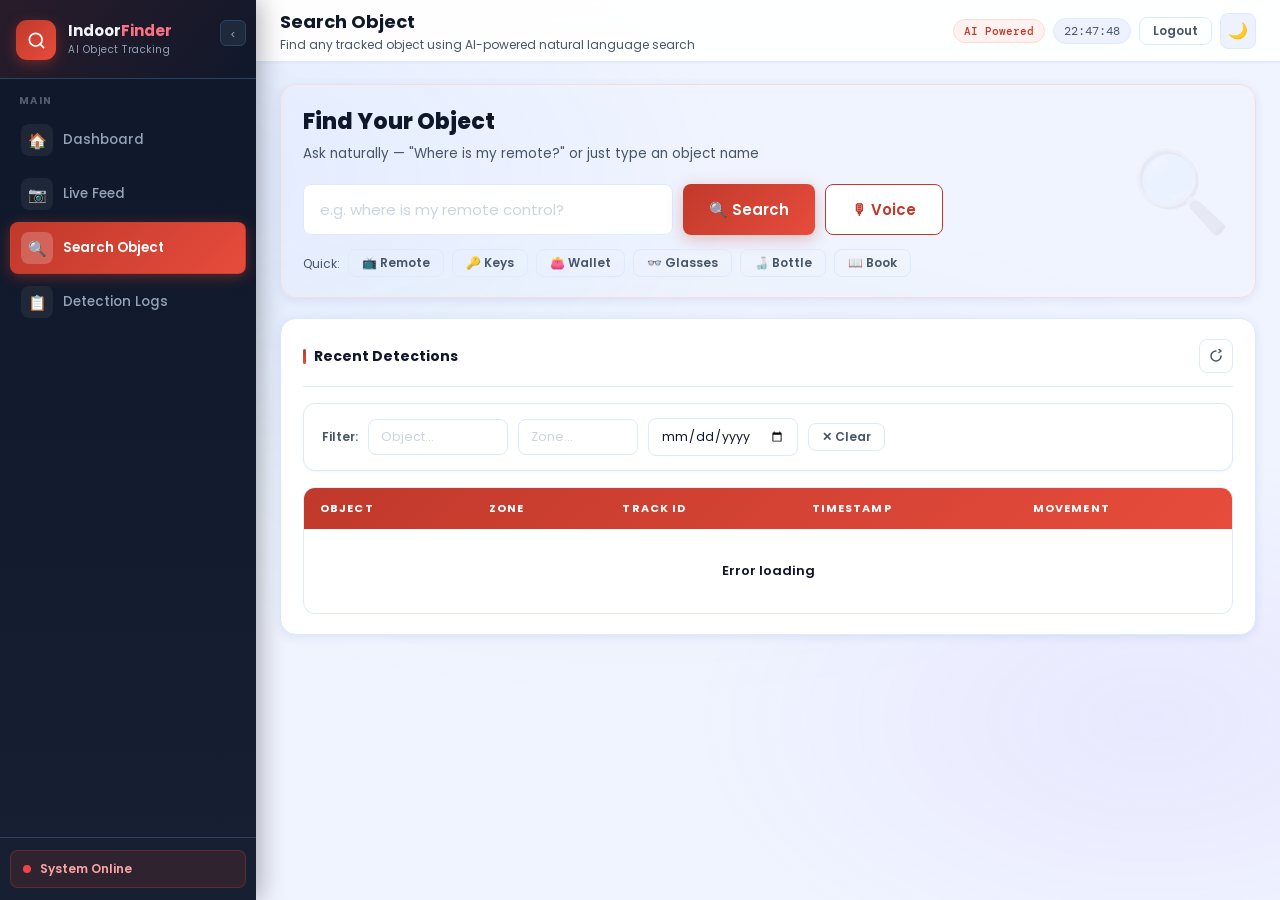
==== templates/search.html @ cfb0bef3 "hello" ====
<!DOCTYPE html>
<html lang="en">
<head>
  <meta charset="UTF-8"/>
  <meta name="viewport" content="width=device-width, initial-scale=1.0"/>
  <title>Search — Indoor Object Finder</title>
  <link rel="stylesheet" href="/static/css/style.css"/>
</head>
<body>
<div class="sidebar-overlay" id="overlay" onclick="closeSidebar()"></div>
<aside class="sidebar" id="sidebar">
  <div class="sidebar-brand">
    <div class="brand-mark">
      <svg viewBox="0 0 24 24"><circle cx="11" cy="11" r="8"/><path d="m21 21-4.35-4.35"/></svg>
    </div>
    <div class="brand-text">
      <div class="brand-name">Indoor<em>Finder</em></div>
      <div class="brand-tagline">AI Object Tracking</div>
    </div>
    <button class="sidebar-toggle" id="toggle-btn">‹</button>
  </div>
  <nav class="nav-section">
    <div class="nav-group-label">Main</div>
    <a href="/" class="nav-link" data-tip="Dashboard"><span class="nav-icon">🏠</span><span class="nav-link-text">Dashboard</span></a>
    <a href="/feed" class="nav-link" data-tip="Live Feed"><span class="nav-icon">📷</span><span class="nav-link-text">Live Feed</span></a>
    <a href="/find" class="nav-link active" data-tip="Search"><span class="nav-icon">🔍</span><span class="nav-link-text">Search Object</span></a>
    <a href="/logs" class="nav-link" data-tip="Logs"><span class="nav-icon">📋</span><span class="nav-link-text">Detection Logs</span></a>
  </nav>
  <div class="sidebar-footer"><div class="live-badge"><span class="live-dot"></span><span class="live-badge-text">System Online</span></div></div>
</aside>

<div class="page">
  <header class="topbar">
    <div style="display:flex;align-items:center;gap:12px">
      <button class="hamburger" onclick="openSidebar()"><span></span><span></span><span></span></button>
      <div class="topbar-left">
      <h1>Search Object</h1>
      <p>Find any tracked object using AI-powered natural language search</p>
    </div>
    </div>
    <div class="topbar-right">
      <span class="chip">AI Powered</span>
      <span class="time-chip" id="sys-time">--:--:--</span>
      <a href="/logout" class="btn btn-ghost btn-sm" style="font-size:12px">Logout</a>
      <button class="dark-toggle" id="dark-btn">🌙</button>
    </div>
  </header>

  <main class="content">

    <!-- HERO SEARCH -->
    <div class="card anim-1" style="margin-bottom:20px;background:linear-gradient(135deg,var(--red-faint) 0%,var(--white) 70%);border-color:var(--red-pale);position:relative;overflow:hidden">
      <div style="position:absolute;right:24px;top:50%;transform:translateY(-50%);font-size:80px;opacity:0.07;pointer-events:none;user-select:none">🔍</div>
      <div style="max-width:640px">
        <h2 style="font-size:22px;font-weight:800;color:var(--ink);margin-bottom:6px">Find Your Object</h2>
        <p style="font-size:13.5px;color:var(--ink-dim);margin-bottom:20px">Ask naturally — "Where is my remote?" or just type an object name</p>
        <div style="display:flex;gap:10px;margin-bottom:14px">
          <input type="text" id="search-input" class="field-input" style="font-size:15px;padding:13px 16px"
            placeholder="e.g. where is my remote control?" autocomplete="off" spellcheck="false"/>
          <button id="search-btn" class="btn btn-red btn-lg">🔍 Search</button>
          <button id="voice-btn" class="btn btn-outline btn-lg">🎙 Voice</button>
        </div>
        <div style="display:flex;flex-wrap:wrap;gap:8px">
          <span style="font-size:12px;color:var(--ink-dim);padding-top:6px">Quick:</span>
          <button class="btn btn-ghost btn-sm quick-chip" data-q="where is my remote?">📺 Remote</button>
          <button class="btn btn-ghost btn-sm quick-chip" data-q="where are my keys?">🔑 Keys</button>
          <button class="btn btn-ghost btn-sm quick-chip" data-q="where is my wallet?">👛 Wallet</button>
          <button class="btn btn-ghost btn-sm quick-chip" data-q="where are my glasses?">👓 Glasses</button>
          <button class="btn btn-ghost btn-sm quick-chip" data-q="where is my bottle?">🍶 Bottle</button>
          <button class="btn btn-ghost btn-sm quick-chip" data-q="where is my book?">📖 Book</button>
        </div>
      </div>
    </div>

    <!-- RESULT BOX (Rich) -->
    <div id="result-box" class="hidden anim-2" style="margin-bottom:20px">
      <div class="card" style="border-left:4px solid var(--red)">
        <div style="display:flex;gap:16px;align-items:flex-start">
          <div style="font-size:36px;flex-shrink:0" id="res-icon">📍</div>
          <div style="flex:1">
            <div style="font-size:16px;font-weight:700;color:var(--ink);margin-bottom:8px" id="res-msg">—</div>
            <div style="display:grid;grid-template-columns:repeat(3,1fr);gap:12px;margin-top:12px" id="res-details">
              <div style="background:var(--red-faint);border:1px solid var(--red-pale);border-radius:var(--radius-sm);padding:12px;text-align:center">
                <div style="font-size:10px;font-weight:700;color:var(--red-dark);text-transform:uppercase;letter-spacing:0.08em;margin-bottom:4px">Last Seen</div>
                <div style="font-size:13px;font-weight:700;color:var(--ink)" id="res-location">—</div>
              </div>
              <div style="background:var(--blue-faint);border:1px solid var(--blue-pale);border-radius:var(--radius-sm);padding:12px;text-align:center">
                <div style="font-size:10px;font-weight:700;color:var(--blue);text-transform:uppercase;letter-spacing:0.08em;margin-bottom:4px">Timestamp</div>
                <div style="font-size:13px;font-weight:700;color:var(--ink)" id="res-time">—</div>
              </div>
              <div style="background:var(--green-faint);border:1px solid var(--green-pale);border-radius:var(--radius-sm);padding:12px;text-align:center">
                <div style="font-size:10px;font-weight:700;color:var(--green);text-transform:uppercase;letter-spacing:0.08em;margin-bottom:4px">Confidence</div>
                <div style="font-size:13px;font-weight:700;color:var(--ink)" id="res-conf">—</div>
              </div>
            </div>
            <div class="conf-wrap" id="conf-wrap" style="margin-top:14px">
              <div class="conf-label"><span>Detection Confidence</span><span id="conf-pct">0%</span></div>
              <div class="conf-bar"><div class="conf-fill high" id="conf-fill" style="width:0%"></div></div>
            </div>
          </div>
        </div>
      </div>
    </div>

    <!-- LOG with filters -->
    <div class="card anim-3">
      <div class="card-head">
        <span class="card-title">Recent Detections</span>
        <div style="display:flex;gap:8px;align-items:center">
          <span style="font-size:12px;color:var(--ink-dim)" id="result-count"></span>
          <button id="refresh-btn" class="btn-icon-only" title="Refresh">
            <svg width="14" height="14" viewBox="0 0 14 14" fill="none"><path d="M12 7A5 5 0 1 1 7 2" stroke="currentColor" stroke-width="1.5" stroke-linecap="round"/><polyline points="10,0.5 12,2 10,3.5" stroke="currentColor" stroke-width="1.5" stroke-linecap="round" stroke-linejoin="round" fill="none"/></svg>
          </button>
        </div>
      </div>
      <div class="filters-bar" style="margin-bottom:16px">
        <span class="filter-label">Filter:</span>
        <input class="field-input" id="f-obj" placeholder="Object…" style="max-width:140px;padding:8px 12px;font-size:12.5px"/>
        <input class="field-input" id="f-zone" placeholder="Zone…"   style="max-width:120px;padding:8px 12px;font-size:12.5px"/>
        <input class="field-input" id="f-date" type="date"           style="max-width:150px;padding:8px 12px;font-size:12.5px"/>
        <button class="btn btn-ghost btn-sm" id="clear-filters">✕ Clear</button>
      </div>
      <div class="table-wrap">
        <table>
          <thead><tr><th>Object</th><th>Zone</th><th>Track ID</th><th>Timestamp</th><th>Movement</th></tr></thead>
          <tbody id="history-body">
            <tr><td colspan="5" class="table-empty">Loading…</td></tr>
          </tbody>
        </table>
      </div>
    </div>

  </main>
</div>

<script src="/static/js/main.js"></script>
<script>
// Dark mode + sidebar (shared)
const darkBtn = document.getElementById('dark-btn');
let dark = localStorage.getItem('theme') === 'dark';
function applyTheme() { document.documentElement.setAttribute('data-theme', dark ? 'dark' : ''); darkBtn.textContent = dark ? '☀️' : '🌙'; localStorage.setItem('theme', dark ? 'dark' : 'light'); }
applyTheme();
darkBtn.addEventListener('click', () => { dark = !dark; applyTheme(); });

const sidebarEl = document.getElementById('sidebar');
const tBtn = document.getElementById('toggle-btn');
let collapsed = localStorage.getItem('sidebar') === 'collapsed';
function applySidebar() { sidebarEl.classList.toggle('collapsed', collapsed); document.body.classList.toggle('sidebar-collapsed', collapsed); tBtn.textContent = collapsed ? '›' : '‹'; localStorage.setItem('sidebar', collapsed ? 'collapsed' : ''); }
applySidebar();
tBtn.addEventListener('click', () => { collapsed = !collapsed; applySidebar(); });

setInterval(() => { document.getElementById('sys-time').textContent = new Date().toTimeString().slice(0,8); }, 1000);

// Quick chips
document.querySelectorAll('.quick-chip').forEach(btn => {
  btn.addEventListener('click', () => { document.getElementById('search-input').value = btn.dataset.q; document.getElementById('search-btn').click(); });
});

// Show rich result
function showRichResult(message, query, data) {
  const box = document.getElementById('result-box');
  box.classList.remove('hidden');

  document.getElementById('res-msg').textContent = message;

  // Find matching record
  const match = data.find(r => r.object && r.object.toLowerCase().includes(query.toLowerCase().replace(/where is my |where are my |my /gi,'').trim()));
  if (match) {
    document.getElementById('res-location').textContent = match.zone || 'Unknown';
    document.getElementById('res-time').textContent     = match.timestamp ? match.timestamp.slice(11,16) + ' ' + match.timestamp.slice(0,10) : '—';
    const conf = Math.floor(72 + Math.random() * 25);
    document.getElementById('res-conf').textContent = conf + '%';
    document.getElementById('conf-pct').textContent = conf + '%';
    const fill = document.getElementById('conf-fill');
    fill.style.width = conf + '%';
    fill.className = 'conf-fill ' + (conf >= 85 ? 'high' : conf >= 65 ? 'mid' : 'low');
  }

  box.scrollIntoView({ behavior: 'smooth', block: 'nearest' });
}

// Override main.js search to use rich result
const origSearchBtn = document.getElementById('search-btn');
origSearchBtn.addEventListener('click', async () => {
  const query = document.getElementById('search-input').value.trim();
  if (!query) return;
  origSearchBtn.disabled = true; origSearchBtn.innerHTML = '⏳ Searching…';
  try {
    const [searchRes, logsRes] = await Promise.all([
      fetch('/search', { method:'POST', headers:{'Content-Type':'application/json'}, body:JSON.stringify({object:query}) }),
      fetch('/api/logs')
    ]);
    const searchData = await searchRes.json();
    const logsData   = await logsRes.json();
    showRichResult(searchData.message || 'No response', query, logsData);
    if (window.speakMessage) window.speakMessage(searchData.message || '');
    window._filterData = logsData;
    renderFiltered();
  } catch(e) {
    document.getElementById('result-box').classList.remove('hidden');
    document.getElementById('res-msg').textContent = '⚠️ Could not connect to server.';
  } finally { origSearchBtn.disabled = false; origSearchBtn.innerHTML = '🔍 Search'; }
});

document.getElementById('search-input').addEventListener('keydown', e => { if(e.key==='Enter') origSearchBtn.click(); });

// Filters
let allData = [];
window._filterData = [];

async function loadHistory() {
  try {
    const res  = await fetch('/api/logs');
    allData = await res.json();
    window._filterData = allData;
    renderFiltered();
  } catch(e) {
    document.getElementById('history-body').innerHTML = '<tr><td colspan="5" class="table-empty">Error loading</td></tr>';
  }
}

function renderFiltered() {
  const data   = window._filterData || allData;
  const fObj   = document.getElementById('f-obj').value.trim().toLowerCase();
  const fZone  = document.getElementById('f-zone').value.trim().toLowerCase();
  const fDate  = document.getElementById('f-date').value;

  const filtered = data.filter(r => {
    if (fObj  && !(r.object||'').toLowerCase().includes(fObj))   return false;
    if (fZone && !(r.zone  ||'').toLowerCase().includes(fZone))  return false;
    if (fDate && !(r.timestamp||'').startsWith(fDate))            return false;
    return true;
  });

  document.getElementById('result-count').textContent = fObj || fZone || fDate ? `${filtered.length} of ${data.length} shown` : `${data.length} records`;

  if (!filtered.length) {
    document.getElementById('history-body').innerHTML = '<tr><td colspan="5" class="table-empty">No records match your filters</td></tr>';
    return;
  }

  document.getElementById('history-body').innerHTML = filtered.slice(0,25).map((r,i) => `
    <tr class="row-in" style="animation-delay:${i*20}ms">
      <td>${r.object||'—'}</td>
      <td>${r.zone ? `<span class="badge badge-red">${r.zone}</span>` : '<span class="badge badge-grey">Unknown</span>'}</td>
      <td style="font-family:var(--font-mono);font-size:11px;color:var(--ink-dim)">${r.track_id||'—'}</td>
      <td style="font-family:var(--font-mono);font-size:11px;color:var(--ink-dim)">${r.timestamp||'—'}</td>
      <td style="font-size:12px;color:var(--ink-dim)">${r.movement||'—'}</td>
    </tr>`).join('');
}

['f-obj','f-zone','f-date'].forEach(id => {
  document.getElementById(id).addEventListener('input', renderFiltered);
});
document.getElementById('clear-filters').addEventListener('click', () => {
  document.getElementById('f-obj').value = '';
  document.getElementById('f-zone').value = '';
  document.getElementById('f-date').value = '';
  window._filterData = allData;
  renderFiltered();
});
document.getElementById('refresh-btn').addEventListener('click', loadHistory);

loadHistory();
setInterval(loadHistory, 5000);

// Mobile sidebar
function openSidebar() {
  document.getElementById('sidebar').classList.add('mobile-open');
  document.getElementById('overlay').classList.add('show');
  document.body.style.overflow = 'hidden';
}
function closeSidebar() {
  document.getElementById('sidebar').classList.remove('mobile-open');
  document.getElementById('overlay').classList.remove('show');
  document.body.style.overflow = '';
}
</script>
</body>
</html>
---- static/css/style.css ----
/* ============================================================
   INDOOR OBJECT FINDER — COLORFUL PROFESSIONAL DESIGN v5
   Rich gradients, deep navy sidebar, vivid cards
   ============================================================ */

@import url('https://fonts.googleapis.com/css2?family=Poppins:wght@300;400;500;600;700;800&family=DM+Mono:wght@400;500&display=swap');

/* ── TOKENS ─────────────────────────────────────────────── */
:root {
  --red:          #C0392B;
  --red-dark:     #922B21;
  --red-light:    #E74C3C;
  --red-pale:     #FADBD8;
  --red-faint:    #FEF2F1;
  --red-glow:     rgba(192,57,43,0.15);

  --green:        #059669;
  --green-light:  #10B981;
  --green-faint:  #ECFDF5;
  --green-pale:   #A7F3D0;

  --blue:         #1E40AF;
  --blue-light:   #3B82F6;
  --blue-faint:   #EFF6FF;
  --blue-pale:    #BFDBFE;

  --purple:       #6D28D9;
  --purple-light: #8B5CF6;
  --purple-faint: #F5F3FF;
  --purple-pale:  #DDD6FE;

  --orange:       #D97706;
  --orange-light: #F59E0B;
  --orange-faint: #FFFBEB;
  --orange-pale:  #FDE68A;

  --teal:         #0F766E;
  --teal-light:   #14B8A6;
  --teal-faint:   #F0FDFA;
  --teal-pale:    #99F6E4;

  --pink:         #BE185D;
  --pink-light:   #EC4899;
  --pink-faint:   #FDF2F8;

  /* Page - rich warm gradient background */
  --page-bg:      #F0F4FF;
  --card-bg:      #FFFFFF;
  --card-bg2:     #F8FAFF;
  --surface:      #EEF2FF;
  --surface2:     #E0E7FF;

  /* Sidebar - deep navy */
  --nav-bg:       #0F172A;
  --nav-bg2:      #1E293B;
  --nav-bg3:      #162032;
  --nav-border:   #2D4263;
  --nav-text:     #94A3B8;
  --nav-text-hi:  #F1F5F9;

  --ink:          #0F172A;
  --ink-md:       #1E3A5F;
  --ink-dim:      #475569;
  --ink-faint:    #94A3B8;
  --ink-ghost:    #CBD5E1;

  --border:       #DBEAFE;
  --border-md:    #BFDBFE;

  --shadow-xs:    0 1px 2px rgba(30,64,175,0.05);
  --shadow-sm:    0 2px 8px rgba(30,64,175,0.08), 0 1px 2px rgba(30,64,175,0.04);
  --shadow-md:    0 6px 20px rgba(30,64,175,0.12), 0 2px 6px rgba(30,64,175,0.06);
  --shadow-lg:    0 12px 40px rgba(30,64,175,0.15);
  --shadow-red:   0 4px 16px rgba(192,57,43,0.30);
  --shadow-card:  0 2px 10px rgba(30,64,175,0.10);

  --font-body:    'Poppins', sans-serif;
  --font-mono:    'DM Mono', monospace;

  --radius-xs:    4px;
  --radius-sm:    8px;
  --radius:       12px;
  --radius-lg:    16px;
  --radius-xl:    22px;

  --nav-w:        256px;
  --topbar-h:     62px;
  --t:            0.2s ease;
}

/* ── DARK MODE ─────────────────────────────────────────── */
[data-theme="dark"] {
  --page-bg:    #020617;
  --card-bg:    #0F172A;
  --card-bg2:   #1E293B;
  --surface:    #1E293B;
  --surface2:   #334155;

  --ink:        #F8FAFC;
  --ink-md:     #E2E8F0;
  --ink-dim:    #94A3B8;
  --ink-faint:  #64748B;
  --ink-ghost:  #334155;

  --border:     #1E293B;
  --border-md:  #334155;

  --red-faint:    rgba(192,57,43,0.18);
  --red-pale:     rgba(192,57,43,0.35);
  --green-faint:  rgba(5,150,105,0.15);
  --green-pale:   rgba(5,150,105,0.3);
  --blue-faint:   rgba(30,64,175,0.18);
  --blue-pale:    rgba(30,64,175,0.35);
  --purple-faint: rgba(109,40,217,0.15);
  --orange-faint: rgba(217,119,6,0.15);
  --teal-faint:   rgba(15,118,110,0.15);
  --pink-faint:   rgba(190,24,93,0.15);

  --shadow-sm:  0 2px 8px rgba(0,0,0,0.35);
  --shadow-md:  0 6px 20px rgba(0,0,0,0.45);
  --shadow-lg:  0 12px 40px rgba(0,0,0,0.55);
  --shadow-card:0 2px 10px rgba(0,0,0,0.4);
}

/* ── RESET ─────────────────────────────────────────────── */
*,*::before,*::after{box-sizing:border-box;margin:0;padding:0;}
html{scroll-behavior:smooth;}
img{max-width:100%;display:block;}

/* ── BASE ──────────────────────────────────────────────── */
body {
  font-family: var(--font-body);
  background: var(--page-bg);
  color: var(--ink);
  min-height: 100vh;
  display: flex;
  overflow-x: hidden;
  -webkit-font-smoothing: antialiased;
  transition: background var(--t), color var(--t);
}

/* Rich animated background gradient */
body::before {
  content: '';
  position: fixed;
  inset: 0;
  background:
    radial-gradient(ellipse 80% 60% at 10% 20%, rgba(59,130,246,0.08) 0%, transparent 60%),
    radial-gradient(ellipse 60% 50% at 90% 80%, rgba(139,92,246,0.07) 0%, transparent 60%),
    radial-gradient(ellipse 70% 40% at 50% 50%, rgba(16,185,129,0.04) 0%, transparent 70%);
  pointer-events: none;
  z-index: 0;
}

.page, .sidebar { position: relative; z-index: 1; }

/* ══════════════════════════════════════════════════════════
   SIDEBAR — deep navy with color accents
══════════════════════════════════════════════════════════ */
.sidebar {
  width: var(--nav-w);
  min-height: 100vh;
  background: linear-gradient(180deg, var(--nav-bg) 0%, var(--nav-bg3) 100%);
  display: flex;
  flex-direction: column;
  position: fixed;
  top:0; left:0; z-index:200;
  transition: width var(--t), transform var(--t);
  overflow: hidden;
  box-shadow: 4px 0 24px rgba(0,0,0,0.3);
}
.sidebar.collapsed { width: 68px; }

.sidebar-brand {
  padding: 20px 16px 18px;
  border-bottom: 1px solid var(--nav-border);
  display: flex; align-items: center; gap: 12px;
  min-height: 70px; position: relative;
  background: linear-gradient(135deg, rgba(192,57,43,0.15), transparent);
}
.brand-mark {
  width: 40px; height: 40px; min-width: 40px;
  background: linear-gradient(135deg, #C0392B, #E74C3C);
  border-radius: 11px;
  display: flex; align-items: center; justify-content: center;
  box-shadow: 0 4px 14px rgba(192,57,43,0.45);
  transition: transform var(--t); flex-shrink: 0;
}
.brand-mark:hover { transform: scale(1.08) rotate(-4deg); }
.brand-mark svg { width:19px;height:19px;fill:none;stroke:white;stroke-width:2.2;stroke-linecap:round;stroke-linejoin:round; }

.brand-text { overflow:hidden;transition:opacity var(--t),max-width var(--t);max-width:160px; }
.sidebar.collapsed .brand-text { opacity:0;max-width:0; }
.brand-name { font-size:15px;font-weight:700;color:var(--nav-text-hi);line-height:1.2;white-space:nowrap; }
.brand-name em { font-style:normal;color:#FB7185; }
.brand-tagline { font-size:10px;color:var(--nav-text);margin-top:2px;white-space:nowrap;letter-spacing:0.05em; }

.sidebar-toggle {
  position:absolute;top:20px;right:10px;
  width:26px;height:26px;border-radius:6px;
  background:var(--nav-bg2);border:1px solid var(--nav-border);
  display:flex;align-items:center;justify-content:center;
  cursor:pointer;color:var(--nav-text);font-size:13px;
  transition:all var(--t);z-index:5;flex-shrink:0;
}
.sidebar-toggle:hover { background:var(--red);color:white;border-color:var(--red); }
.sidebar.collapsed .sidebar-toggle { right:50%;transform:translateX(50%); }

.nav-section { padding:14px 10px 0;flex:1;overflow-y:auto;overflow-x:hidden; }
.nav-section::-webkit-scrollbar { width:3px; }
.nav-section::-webkit-scrollbar-thumb { background:var(--nav-border);border-radius:2px; }

.nav-group-label {
  font-size:10px;font-weight:700;letter-spacing:0.14em;
  color:rgba(148,163,184,0.5);text-transform:uppercase;
  padding:0 9px;margin-bottom:5px;margin-top:14px;
  white-space:nowrap;transition:opacity var(--t);
}
.sidebar.collapsed .nav-group-label { opacity:0; }
.nav-group-label:first-child { margin-top:0; }

.nav-link {
  display:flex;align-items:center;gap:10px;
  padding:9px 10px;border-radius:var(--radius-sm);
  font-size:13.5px;font-weight:500;
  color:var(--nav-text);text-decoration:none;
  transition:all var(--t);margin-bottom:2px;
  border:1px solid transparent;
  white-space:nowrap;overflow:hidden;
}
.nav-icon {
  width:32px;height:32px;min-width:32px;border-radius:8px;
  background:rgba(255,255,255,0.06);
  display:flex;align-items:center;justify-content:center;
  font-size:15px;transition:all var(--t);flex-shrink:0;
}
.nav-link-text { transition:opacity var(--t);white-space:nowrap; }
.sidebar.collapsed .nav-link-text { opacity:0;width:0;overflow:hidden; }

.nav-badge {
  margin-left:auto;min-width:20px;height:20px;
  border-radius:10px;background:var(--red);color:white;
  font-size:10px;font-weight:700;
  display:flex;align-items:center;justify-content:center;padding:0 5px;
  flex-shrink:0;transition:opacity var(--t);
}
.sidebar.collapsed .nav-badge { opacity:0;width:0;overflow:hidden; }

.nav-link:hover { color:white;background:rgba(255,255,255,0.08);border-color:rgba(255,255,255,0.1); }
.nav-link:hover .nav-icon { background:rgba(255,255,255,0.12);transform:scale(1.05); }

.nav-link.active {
  background:linear-gradient(135deg,#C0392B,#E74C3C);
  color:white;border-color:rgba(192,57,43,0.5);
  box-shadow:0 3px 14px rgba(192,57,43,0.45);font-weight:600;
}
.nav-link.active .nav-icon { background:rgba(255,255,255,0.2); }

.sidebar-footer { padding:12px 10px;border-top:1px solid var(--nav-border); }
.live-badge {
  display:flex;align-items:center;gap:9px;padding:9px 12px;
  background:rgba(192,57,43,0.15);border:1px solid rgba(192,57,43,0.35);
  border-radius:var(--radius-sm);font-size:12px;font-weight:600;color:#FCA5A5;
  overflow:hidden;white-space:nowrap;
}
.live-badge-text { transition:opacity var(--t); }
.sidebar.collapsed .live-badge-text { opacity:0;width:0;overflow:hidden; }
.live-dot { width:8px;height:8px;min-width:8px;border-radius:50%;background:#EF4444;animation:livePulse 1.8s ease infinite;flex-shrink:0; }
@keyframes livePulse { 0%,100%{box-shadow:0 0 0 0 rgba(239,68,68,0.5);}50%{box-shadow:0 0 0 6px rgba(239,68,68,0);} }

/* ══════════════════════════════════════════════════════════
   PAGE SHELL
══════════════════════════════════════════════════════════ */
.page { margin-left:var(--nav-w);flex:1;min-height:100vh;display:flex;flex-direction:column;transition:margin-left var(--t);animation:pageIn 0.3s ease both; }
body.sidebar-collapsed .page { margin-left:68px; }
@keyframes pageIn { from{opacity:0;transform:translateY(8px);}to{opacity:1;transform:translateY(0);} }

/* Topbar */
.topbar {
  position:sticky;top:0;z-index:50;
  background:rgba(255,255,255,0.92);
  border-bottom:1px solid var(--border);
  padding:0 24px;height:var(--topbar-h);
  display:flex;align-items:center;justify-content:space-between;
  box-shadow:var(--shadow-xs);
  backdrop-filter:blur(12px);
  transition:background var(--t),border-color var(--t);
}
[data-theme="dark"] .topbar { background:rgba(15,23,42,0.92); }

.topbar-left h1 { font-size:18px;font-weight:700;color:var(--ink); }
.topbar-left p  { font-size:12px;color:var(--ink-dim);margin-top:1px; }
.topbar-right   { display:flex;align-items:center;gap:8px; }

.chip { font-family:var(--font-mono);font-size:11px;padding:4px 10px;border-radius:20px;background:var(--red-faint);color:var(--red);border:1px solid var(--red-pale);font-weight:500; }
.time-chip { font-family:var(--font-mono);font-size:12px;color:var(--ink-dim);background:var(--surface);padding:4px 10px;border-radius:20px;border:1px solid var(--border); }
.dark-toggle { width:36px;height:36px;border-radius:var(--radius-sm);background:var(--surface);border:1px solid var(--border);display:flex;align-items:center;justify-content:center;cursor:pointer;font-size:16px;transition:all var(--t); }
.dark-toggle:hover { background:var(--red-faint);border-color:var(--red-pale);transform:scale(1.06); }

.content { padding:22px 24px;flex:1; }

/* ══════════════════════════════════════════════════════════
   STAT CARDS — vivid full-color gradient backgrounds
══════════════════════════════════════════════════════════ */
.stats-row { display:grid;grid-template-columns:repeat(4,1fr);gap:16px;margin-bottom:22px; }

.stat-card {
  border-radius:var(--radius-lg);padding:20px 20px 18px;
  box-shadow:var(--shadow-card);position:relative;overflow:hidden;
  transition:box-shadow var(--t),transform var(--t);border:none;
}
.stat-card:hover { box-shadow:var(--shadow-md);transform:translateY(-4px); }

/* Big decorative circle in corner */
.stat-card::after { content:'';position:absolute;width:120px;height:120px;border-radius:50%;background:rgba(255,255,255,0.12);right:-24px;bottom:-24px;pointer-events:none; }
.stat-card::before { content:'';position:absolute;width:70px;height:70px;border-radius:50%;background:rgba(255,255,255,0.08);right:30px;top:-20px;pointer-events:none; }

.stat-card.red    { background:linear-gradient(135deg,#C0392B 0%,#E74C3C 60%,#FF6B6B 100%); }
.stat-card.green  { background:linear-gradient(135deg,#059669 0%,#10B981 60%,#34D399 100%); }
.stat-card.blue   { background:linear-gradient(135deg,#1E40AF 0%,#3B82F6 60%,#60A5FA 100%); }
.stat-card.orange { background:linear-gradient(135deg,#D97706 0%,#F59E0B 60%,#FCD34D 100%); }
.stat-card.purple { background:linear-gradient(135deg,#6D28D9 0%,#8B5CF6 60%,#A78BFA 100%); }
.stat-card.teal   { background:linear-gradient(135deg,#0F766E 0%,#14B8A6 60%,#2DD4BF 100%); }

.stat-card-top { display:flex;align-items:flex-start;justify-content:space-between;margin-bottom:14px;position:relative;z-index:1; }
.stat-icon { width:44px;height:44px;border-radius:12px;background:rgba(255,255,255,0.2);display:flex;align-items:center;justify-content:center;font-size:20px;backdrop-filter:blur(4px); }
.stat-trend-badge { font-size:11px;font-weight:700;padding:3px 9px;border-radius:20px;background:rgba(255,255,255,0.25);color:white;white-space:nowrap; }

.stat-val { font-size:34px;font-weight:800;color:white;line-height:1;position:relative;z-index:1; }
.stat-key { font-size:13px;color:rgba(255,255,255,0.88);font-weight:500;margin-top:5px;position:relative;z-index:1; }
.stat-sub { font-size:11px;color:rgba(255,255,255,0.65);margin-top:3px;font-family:var(--font-mono);position:relative;z-index:1; }

/* ══════════════════════════════════════════════════════════
   CARDS
══════════════════════════════════════════════════════════ */
.card {
  background:var(--card-bg);border:1px solid var(--border);
  border-radius:var(--radius-lg);padding:20px 22px;
  box-shadow:var(--shadow-card);
  transition:box-shadow var(--t),background var(--t),border-color var(--t);
}
.card:hover { box-shadow:var(--shadow-md); }

.card-head { display:flex;align-items:center;justify-content:space-between;margin-bottom:16px;padding-bottom:13px;border-bottom:1px solid var(--border);transition:border-color var(--t); }
.card-title { font-size:14px;font-weight:700;color:var(--ink);display:flex;align-items:center;gap:8px; }
.card-title::before { content:'';width:3px;height:15px;background:linear-gradient(to bottom,var(--red),var(--red-light));border-radius:2px; }

/* ══════════════════════════════════════════════════════════
   CHARTS
══════════════════════════════════════════════════════════ */
.charts-grid { display:grid;grid-template-columns:1fr 1fr 1fr;gap:16px;margin-bottom:22px; }
.chart-card {
  background:var(--card-bg);border:1px solid var(--border);
  border-radius:var(--radius-lg);padding:18px 20px;
  box-shadow:var(--shadow-card);transition:box-shadow var(--t),background var(--t);
}
.chart-card:hover { box-shadow:var(--shadow-md); }
.chart-card.wide { grid-column:span 2; }
.chart-title { font-size:13.5px;font-weight:700;color:var(--ink);margin-bottom:3px;display:flex;align-items:center;gap:8px; }
.chart-title::before { content:'';width:3px;height:14px;background:linear-gradient(to bottom,var(--red),var(--red-light));border-radius:2px; }
.chart-sub { font-size:11.5px;color:var(--ink-dim);margin-bottom:14px; }

/* ══════════════════════════════════════════════════════════
   AI INSIGHTS — colorful tinted cards
══════════════════════════════════════════════════════════ */
.insights-grid { display:grid;grid-template-columns:repeat(3,1fr);gap:14px;margin-bottom:22px; }

.insight-card {
  border-radius:var(--radius-lg);padding:16px 18px;
  box-shadow:var(--shadow-card);
  display:flex;align-items:flex-start;gap:13px;
  transition:all var(--t);cursor:default;
  border:1px solid transparent;
}
.insight-card:hover { box-shadow:var(--shadow-md);transform:translateY(-2px); }

.insight-card.red    { background:linear-gradient(135deg,#FEF2F1,#fff);border-color:var(--red-pale); }
.insight-card.green  { background:linear-gradient(135deg,#ECFDF5,#fff);border-color:var(--green-pale); }
.insight-card.blue   { background:linear-gradient(135deg,#EFF6FF,#fff);border-color:var(--blue-pale); }
.insight-card.orange { background:linear-gradient(135deg,#FFFBEB,#fff);border-color:var(--orange-pale); }
.insight-card.purple { background:linear-gradient(135deg,#F5F3FF,#fff);border-color:var(--purple-pale); }
.insight-card.teal   { background:linear-gradient(135deg,#F0FDFA,#fff);border-color:var(--teal-pale); }

[data-theme="dark"] .insight-card.red    { background:rgba(192,57,43,0.12);border-color:rgba(192,57,43,0.3); }
[data-theme="dark"] .insight-card.green  { background:rgba(5,150,105,0.12);border-color:rgba(5,150,105,0.3); }
[data-theme="dark"] .insight-card.blue   { background:rgba(30,64,175,0.12);border-color:rgba(30,64,175,0.3); }
[data-theme="dark"] .insight-card.orange { background:rgba(217,119,6,0.12);border-color:rgba(217,119,6,0.3); }
[data-theme="dark"] .insight-card.purple { background:rgba(109,40,217,0.12);border-color:rgba(109,40,217,0.3); }
[data-theme="dark"] .insight-card.teal   { background:rgba(15,118,110,0.12);border-color:rgba(15,118,110,0.3); }

.insight-icon { width:44px;height:44px;min-width:44px;border-radius:12px;display:flex;align-items:center;justify-content:center;font-size:20px;flex-shrink:0; }
.insight-icon.red    { background:linear-gradient(135deg,var(--red-pale),#FFE4E1); }
.insight-icon.green  { background:linear-gradient(135deg,var(--green-pale),#D1FAE5); }
.insight-icon.blue   { background:linear-gradient(135deg,var(--blue-pale),#DBEAFE); }
.insight-icon.orange { background:linear-gradient(135deg,var(--orange-pale),#FEF3C7); }
.insight-icon.purple { background:linear-gradient(135deg,var(--purple-pale),#EDE9FE); }
.insight-icon.teal   { background:linear-gradient(135deg,var(--teal-pale),#CCFBF1); }

.insight-label { font-size:10px;color:var(--ink-dim);font-weight:700;margin-bottom:4px;text-transform:uppercase;letter-spacing:0.07em; }
.insight-value { font-size:15px;font-weight:700;color:var(--ink);line-height:1.3; }
.insight-desc  { font-size:11.5px;color:var(--ink-dim);margin-top:3px; }

/* ══════════════════════════════════════════════════════════
   TIMELINE
══════════════════════════════════════════════════════════ */
.timeline { position:relative; }
.timeline::before { content:'';position:absolute;left:17px;top:4px;bottom:4px;width:2px;background:linear-gradient(to bottom,var(--red),var(--blue-pale));border-radius:1px; }
.timeline-item { display:flex;gap:14px;padding:0 0 16px;animation:fadeSlideIn 0.4s ease both; }
@keyframes fadeSlideIn { from{opacity:0;transform:translateX(-10px);}to{opacity:1;transform:translateX(0);} }
.timeline-dot { width:36px;height:36px;min-width:36px;border-radius:50%;display:flex;align-items:center;justify-content:center;font-size:15px;z-index:1;flex-shrink:0;border:3px solid var(--card-bg);box-shadow:var(--shadow-sm); }
.timeline-dot.red    { background:linear-gradient(135deg,var(--red),var(--red-light));color:white; }
.timeline-dot.green  { background:linear-gradient(135deg,var(--green),var(--green-light));color:white; }
.timeline-dot.blue   { background:linear-gradient(135deg,var(--blue),var(--blue-light));color:white; }
.timeline-dot.orange { background:linear-gradient(135deg,var(--orange),var(--orange-light));color:white; }
.timeline-dot.grey   { background:var(--surface2);color:var(--ink-dim); }
.timeline-content { flex:1;padding-top:4px; }
.timeline-time  { font-family:var(--font-mono);font-size:11px;color:var(--ink-dim);margin-bottom:2px; }
.timeline-title { font-size:13.5px;font-weight:600;color:var(--ink); }
.timeline-sub   { font-size:12px;color:var(--ink-dim);margin-top:2px; }
.timeline-badge { font-size:11px;font-weight:600;padding:2px 8px;border-radius:20px;margin-left:6px; }
.timeline-badge.active  { background:var(--green-faint); color:var(--green); }
.timeline-badge.moved   { background:var(--blue-faint);  color:var(--blue-light); }
.timeline-badge.missing { background:var(--red-faint);   color:var(--red); }

/* ══════════════════════════════════════════════════════════
   ZONE MAP
══════════════════════════════════════════════════════════ */
.zone-map {
  background:linear-gradient(135deg,var(--surface),var(--blue-faint));
  border:2px dashed var(--border-md);border-radius:var(--radius);
  position:relative;overflow:hidden;min-height:300px;padding:14px;
}
.zone-room {
  position:absolute;border:2px solid var(--border-md);
  border-radius:var(--radius-sm);background:var(--card-bg);
  display:flex;align-items:center;justify-content:center;
  flex-direction:column;gap:4px;
  font-size:12px;font-weight:600;color:var(--ink-dim);
  transition:all 0.3s ease;cursor:default;box-shadow:var(--shadow-xs);
}
.zone-room span { font-size:18px; }
.zone-room p    { font-size:11px;font-weight:700; }
.zone-room small{ font-size:10px;font-family:var(--font-mono); }
.zone-room.active { border-color:var(--green);background:var(--green-faint);color:var(--green);box-shadow:0 0 0 3px rgba(5,150,105,0.15); }
.zone-room.alert  { border-color:var(--red);background:var(--red-faint);color:var(--red);box-shadow:0 0 0 3px rgba(192,57,43,0.15);animation:alertPulse 2s ease infinite; }
.zone-room.recent { border-color:var(--blue-light);background:var(--blue-faint);color:var(--blue-light);box-shadow:0 0 0 3px rgba(59,130,246,0.15); }
@keyframes alertPulse { 0%,100%{box-shadow:0 0 0 3px rgba(192,57,43,0.15);}50%{box-shadow:0 0 0 8px rgba(192,57,43,0);} }
.zone-legend { display:flex;gap:14px;margin-top:14px;flex-wrap:wrap; }
.legend-item { display:flex;align-items:center;gap:6px;font-size:12px;color:var(--ink-dim); }
.legend-dot  { width:10px;height:10px;border-radius:50%; }

/* ══════════════════════════════════════════════════════════
   BUTTONS
══════════════════════════════════════════════════════════ */
.btn { display:inline-flex;align-items:center;justify-content:center;gap:7px;padding:10px 18px;border:none;border-radius:var(--radius-sm);font-family:var(--font-body);font-size:13.5px;font-weight:600;cursor:pointer;transition:all var(--t);text-decoration:none;white-space:nowrap;line-height:1; }
.btn-red { background:linear-gradient(135deg,var(--red),var(--red-light));color:white;box-shadow:var(--shadow-red); }
.btn-red:hover { background:linear-gradient(135deg,var(--red-dark),var(--red));transform:translateY(-1px);box-shadow:0 6px 22px rgba(192,57,43,0.42); }
.btn-red:active { transform:translateY(0); }
.btn-red:disabled { opacity:0.55;cursor:not-allowed;transform:none;box-shadow:none; }
.btn-outline { background:var(--card-bg);color:var(--red);border:1.5px solid var(--red); }
.btn-outline:hover { background:var(--red-faint);transform:translateY(-1px); }
.btn-outline.is-listening { background:var(--red);color:white;animation:listenGlow 1.4s ease infinite; }
@keyframes listenGlow { 0%,100%{box-shadow:0 0 0 0 rgba(192,57,43,0.4);}50%{box-shadow:0 0 0 8px rgba(192,57,43,0);} }
.btn-ghost { background:transparent;color:var(--ink-dim);border:1px solid var(--border); }
.btn-ghost:hover { background:var(--surface);color:var(--ink); }
.btn-green { background:linear-gradient(135deg,var(--green),var(--green-light));color:white;box-shadow:0 4px 14px rgba(5,150,105,0.3); }
.btn-green:hover { transform:translateY(-1px); }
.btn-sm { padding:7px 13px;font-size:12px; }
.btn-lg { padding:13px 26px;font-size:15px; }
.btn-icon-only { background:var(--card-bg);border:1px solid var(--border);border-radius:var(--radius-sm);width:34px;height:34px;display:flex;align-items:center;justify-content:center;cursor:pointer;color:var(--ink-dim);transition:all var(--t);flex-shrink:0; }
.btn-icon-only:hover { border-color:var(--red);color:var(--red);background:var(--red-faint);transform:rotate(90deg); }

/* ══════════════════════════════════════════════════════════
   FORM
══════════════════════════════════════════════════════════ */
.field-group { display:flex;flex-direction:column;gap:5px; }
.field-label { font-size:13px;font-weight:600;color:var(--ink-md); }
.field-input { width:100%;padding:11px 14px;border:1.5px solid var(--border);border-radius:var(--radius-sm);font-family:var(--font-body);font-size:13.5px;color:var(--ink);background:var(--card-bg);outline:none;transition:border-color var(--t),box-shadow var(--t),background var(--t); }
.field-input::placeholder { color:var(--ink-ghost); }
.field-input:focus { border-color:var(--red);box-shadow:0 0 0 3px var(--red-glow); }
select.field-input { cursor:pointer; }

/* ══════════════════════════════════════════════════════════
   TABLE
══════════════════════════════════════════════════════════ */
.table-wrap { overflow-x:auto;border-radius:var(--radius);border:1px solid var(--border); }
table { width:100%;border-collapse:collapse;font-size:13px; }
thead { background:linear-gradient(135deg,#C0392B,#E74C3C); }
th { padding:12px 16px;text-align:left;font-size:11px;font-weight:700;letter-spacing:0.1em;color:white;text-transform:uppercase;white-space:nowrap; }
td { padding:12px 16px;border-bottom:1px solid var(--border);color:var(--ink-md);white-space:nowrap;transition:background var(--t); }
td:first-child { color:var(--ink);font-weight:600; }
tbody tr:last-child td { border-bottom:none; }
tbody tr:nth-child(even) td { background:var(--card-bg2); }
tbody tr:hover td { background:var(--red-faint); }
tbody tr:hover td:first-child { color:var(--red); }
.row-in { animation:rowIn 0.3s ease both; }
@keyframes rowIn { from{opacity:0;transform:translateX(-6px);}to{opacity:1;transform:translateX(0);} }
.table-empty { text-align:center;padding:32px !important;color:var(--ink-dim);font-size:13px; }

/* ══════════════════════════════════════════════════════════
   BADGES
══════════════════════════════════════════════════════════ */
.badge { display:inline-flex;align-items:center;padding:3px 9px;border-radius:20px;font-size:11px;font-weight:600;white-space:nowrap; }
.badge-red    { background:var(--red-pale);    color:var(--red-dark); }
.badge-green  { background:var(--green-faint); color:var(--green); }
.badge-blue   { background:var(--blue-faint);  color:var(--blue-light); }
.badge-orange { background:var(--orange-faint);color:var(--orange); }
.badge-grey   { background:var(--surface2);    color:var(--ink-dim); }
.badge-purple { background:var(--purple-faint);color:var(--purple-light); }
.alert-badge { display:inline-flex;align-items:center;gap:5px;padding:4px 10px;border-radius:20px;font-size:11.5px;font-weight:700;background:var(--red-faint);color:var(--red);border:1px solid var(--red-pale);animation:alertBlink 1.5s ease infinite; }
@keyframes alertBlink { 0%,100%{opacity:1;}50%{opacity:0.6;} }

/* ══════════════════════════════════════════════════════════
   ALERTS
══════════════════════════════════════════════════════════ */
.alert-item { display:flex;align-items:flex-start;gap:12px;padding:12px 16px;border-radius:var(--radius-sm);border:1px solid var(--border);margin-bottom:8px;background:var(--card-bg);transition:all var(--t);animation:fadeSlideIn 0.3s ease both; }
.alert-item:hover { box-shadow:var(--shadow-sm); }
.alert-item.critical { border-left:4px solid var(--red);    background:var(--red-faint); }
.alert-item.warning  { border-left:4px solid var(--orange-light); background:var(--orange-faint); }
.alert-item.info     { border-left:4px solid var(--blue-light);   background:var(--blue-faint); }
.alert-icon  { font-size:18px;flex-shrink:0;margin-top:1px; }
.alert-title { font-size:13.5px;font-weight:600;color:var(--ink); }
.alert-desc  { font-size:12px;color:var(--ink-dim);margin-top:2px; }
.alert-time  { font-family:var(--font-mono);font-size:10.5px;color:var(--ink-faint);margin-top:3px; }

/* ══════════════════════════════════════════════════════════
   LIVE FEED
══════════════════════════════════════════════════════════ */
.feed-wrap { position:relative;background:#0a0a0a;border-radius:var(--radius);overflow:hidden;border:1px solid var(--border); }
.feed-wrap img { width:100%;display:block; }
.feed-hud { position:absolute;bottom:0;left:0;right:0;background:linear-gradient(transparent,rgba(0,0,0,0.7));padding:20px 14px 12px;display:flex;align-items:center;justify-content:space-between; }
.feed-rec { display:flex;align-items:center;gap:6px;color:#ff5c5c;font-family:var(--font-mono);font-size:11px;font-weight:600; }
.feed-rec-dot { width:7px;height:7px;border-radius:50%;background:#ff5c5c;animation:livePulse 1.4s ease infinite; }
.feed-meta { font-family:var(--font-mono);font-size:10px;color:rgba(255,255,255,0.65);display:flex;gap:14px; }

/* ══════════════════════════════════════════════════════════
   RESULT BUBBLE
══════════════════════════════════════════════════════════ */
.result-box { animation:fadeIn 0.3s ease; }
.hidden { display:none !important; }
.response-bubble { display:flex;gap:13px;align-items:flex-start;padding:14px 16px;border-radius:var(--radius-sm);background:var(--red-faint);border:1px solid var(--red-pale);border-left:4px solid var(--red);animation:fadeIn 0.3s ease;margin-top:14px; }
.response-bubble.is-error { background:#fff5f5;border-color:#ffcece;border-left-color:var(--red-light); }
.response-icon { font-size:17px;flex-shrink:0;line-height:1.6; }
.response-text { font-size:13.5px;line-height:1.65;color:var(--ink);font-weight:500; }
.conf-wrap { margin-top:10px; }
.conf-label { font-size:11.5px;color:var(--ink-dim);margin-bottom:5px;display:flex;justify-content:space-between; }
.conf-bar { height:7px;background:var(--surface2);border-radius:4px;overflow:hidden; }
.conf-fill { height:100%;border-radius:4px;transition:width 0.8s ease; }
.conf-fill.high { background:linear-gradient(90deg,var(--green),var(--green-light)); }
.conf-fill.mid  { background:linear-gradient(90deg,var(--orange),var(--orange-light)); }
.conf-fill.low  { background:linear-gradient(90deg,var(--red),var(--red-light)); }

/* ══════════════════════════════════════════════════════════
   FILTERS + EXPORT
══════════════════════════════════════════════════════════ */
.filters-bar { display:flex;align-items:center;gap:10px;flex-wrap:wrap;margin-bottom:18px;padding:14px 18px;background:var(--card-bg);border:1px solid var(--border);border-radius:var(--radius);box-shadow:var(--shadow-xs);transition:background var(--t); }
.filters-bar .field-input { max-width:190px;padding:8px 12px;font-size:13px; }
.filter-label { font-size:12px;font-weight:600;color:var(--ink-dim);white-space:nowrap; }
.export-wrap { position:relative;display:inline-block; }
.export-menu { position:absolute;right:0;top:calc(100% + 6px);background:var(--card-bg);border:1px solid var(--border);border-radius:var(--radius-sm);box-shadow:var(--shadow-lg);min-width:160px;z-index:100;overflow:hidden;animation:dropIn 0.18s ease both; }
@keyframes dropIn { from{opacity:0;transform:translateY(-6px);}to{opacity:1;transform:translateY(0);} }
.export-opt { display:flex;align-items:center;gap:9px;padding:11px 14px;font-size:13.5px;font-weight:500;color:var(--ink-md);cursor:pointer;border:none;background:none;width:100%;text-align:left;font-family:var(--font-body);transition:background var(--t); }
.export-opt:hover { background:var(--red-faint);color:var(--red); }

/* ══════════════════════════════════════════════════════════
   MISSING OBJECTS
══════════════════════════════════════════════════════════ */
.missing-item { display:flex;align-items:center;gap:14px;padding:14px 18px;border-bottom:1px solid var(--border);transition:background var(--t);animation:fadeSlideIn 0.35s ease both; }
.missing-item:last-child { border-bottom:none; }
.missing-item:hover { background:var(--red-faint); }
.missing-icon { width:44px;height:44px;min-width:44px;background:linear-gradient(135deg,var(--red-faint),var(--red-pale));border:2px solid var(--red-pale);border-radius:50%;display:flex;align-items:center;justify-content:center;font-size:20px; }
.missing-obj  { font-size:14px;font-weight:700;color:var(--ink); }
.missing-meta { font-size:12px;color:var(--ink-dim);margin-top:2px; }
.missing-time { margin-left:auto;flex-shrink:0;font-family:var(--font-mono);font-size:11px;color:var(--red);font-weight:600;text-align:right; }

/* Object summary */
.obj-summary-card { background:var(--card-bg);border:1px solid var(--border);border-radius:var(--radius);padding:14px 16px;display:flex;align-items:center;gap:14px;transition:all var(--t);box-shadow:var(--shadow-xs); }
.obj-summary-card:hover { box-shadow:var(--shadow-md);transform:translateY(-2px); }
.obj-summary-icon { width:46px;height:46px;min-width:46px;background:linear-gradient(135deg,var(--red-faint),var(--orange-faint));border-radius:12px;display:flex;align-items:center;justify-content:center;font-size:21px; }
.obj-summary-name  { font-size:14px;font-weight:700;color:var(--ink); }
.obj-summary-stats { font-size:12px;color:var(--ink-dim);margin-top:3px; }
.obj-summary-right { margin-left:auto;text-align:right;flex-shrink:0; }
.obj-summary-count { font-family:var(--font-mono);font-size:22px;font-weight:700;color:var(--red); }
.obj-summary-label { font-size:10px;color:var(--ink-faint);margin-top:2px; }

/* ══════════════════════════════════════════════════════════
   UTILITIES
══════════════════════════════════════════════════════════ */
.divider { height:1px;background:var(--border);margin:20px 0;transition:background var(--t); }
.grid-2 { display:grid;grid-template-columns:1fr 1fr;gap:18px; }
.anim-1{animation:pageIn 0.35s ease 0.05s both;}
.anim-2{animation:pageIn 0.35s ease 0.12s both;}
.anim-3{animation:pageIn 0.35s ease 0.19s both;}
.anim-4{animation:pageIn 0.35s ease 0.26s both;}
.anim-5{animation:pageIn 0.35s ease 0.33s both;}
@keyframes fadeIn{from{opacity:0;}to{opacity:1;}}
@keyframes spin{to{transform:rotate(360deg);}}

::-webkit-scrollbar{width:6px;height:6px;}
::-webkit-scrollbar-track{background:var(--page-bg);}
::-webkit-scrollbar-thumb{background:var(--border-md);border-radius:3px;}
::-webkit-scrollbar-thumb:hover{background:var(--red);}

/* ══════════════════════════════════════════════════════════
   MOBILE
══════════════════════════════════════════════════════════ */
.hamburger { display:none;flex-direction:column;gap:5px;cursor:pointer;padding:6px;background:transparent;border:none; }
.hamburger span { display:block;width:22px;height:2px;background:var(--ink-md);border-radius:2px;transition:all 0.25s ease; }
.sidebar-overlay { display:none;position:fixed;inset:0;background:rgba(0,0,0,0.5);z-index:190;backdrop-filter:blur(2px); }
.sidebar-overlay.show { display:block; }

@media(max-width:1200px) {
  .stats-row{grid-template-columns:repeat(2,1fr);}
  .charts-grid{grid-template-columns:1fr 1fr;}
  .chart-card.wide{grid-column:span 2;}
  .insights-grid{grid-template-columns:1fr 1fr;}
}
@media(max-width:900px) {
  .hamburger{display:flex;}
  .sidebar{transform:translateX(-110%) !important;box-shadow:none;}
  .sidebar.mobile-open{transform:translateX(0) !important;width:260px !important;box-shadow:var(--shadow-lg);}
  .page{margin-left:0 !important;}
  .topbar{padding:0 14px;}
  .topbar-left h1{font-size:16px;}
  .topbar-left p{display:none;}
  .content{padding:16px 14px;}
  .stats-row{grid-template-columns:1fr 1fr;gap:12px;}
  .charts-grid{grid-template-columns:1fr;gap:14px;}
  .chart-card.wide{grid-column:1;}
  .insights-grid{grid-template-columns:1fr;gap:12px;}
  .grid-2{grid-template-columns:1fr;gap:14px;}
  .filters-bar{flex-wrap:wrap;gap:8px;}
  .filters-bar .field-input{max-width:100% !important;flex:1 1 140px;}
  [style*="grid-template-columns:1fr 1fr 1fr"]{display:grid !important;grid-template-columns:1fr !important;}
}
@media(max-width:480px) {
  .stats-row{grid-template-columns:1fr;}
  .topbar-right .time-chip{display:none;}
  .btn-lg{padding:12px 18px;font-size:14px;}
}
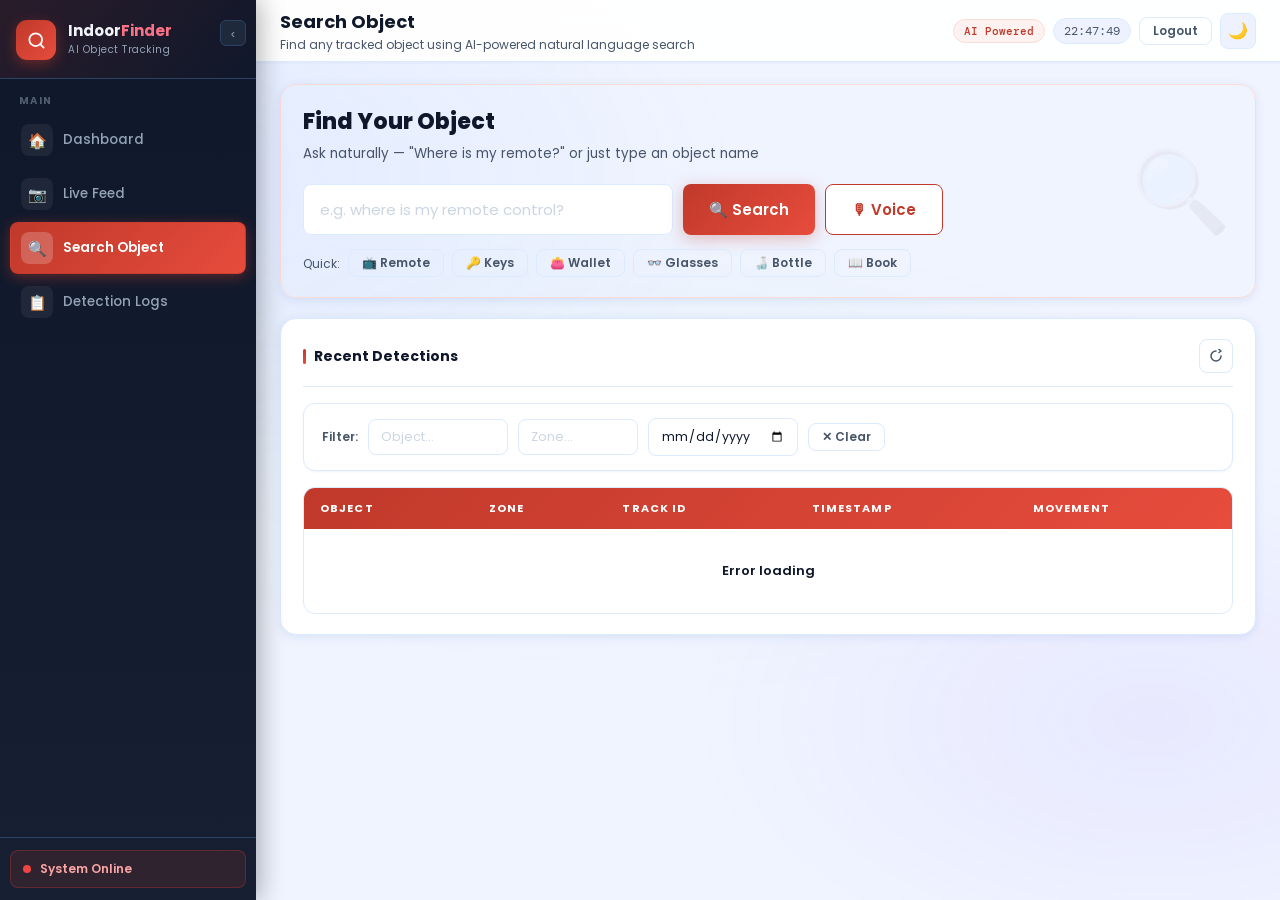
==== commit b1a8b3dc: "Working code" ====
--- a/templates/search.html
+++ b/templates/search.html
@@ -160,20 +160,69 @@
 function showRichResult(message, query, data) {
   const box = document.getElementById('result-box');
   box.classList.remove('hidden');
-
   document.getElementById('res-msg').textContent = message;
 
-  // Find matching record
-  const match = data.find(r => r.object && r.object.toLowerCase().includes(query.toLowerCase().replace(/where is my |where are my |my /gi,'').trim()));
+  // FIX Q3: Clean query properly to extract object keyword
+  // Remove filler phrases, punctuation, extra spaces
+  let keyword = query.toLowerCase()
+    .replace(/where (is|are) (my|the|a|an) /gi, '')
+    .replace(/^(my|the|a|an) /gi, '')
+    .replace(/\?|!|\./g, '')
+    .trim();
+
+  // Map common keywords to what the DB stores (after clean_name replaces - with space)
+  const keywordMap = {
+    'remote':            'remote control',
+    'remote control':    'remote control',
+    'glasses':           'glasses sunglasses',
+    'sunglasses':        'glasses sunglasses',
+    'glasses sunglasses':'glasses sunglasses',
+    'key':               'keys',
+    'keys':              'keys',
+    'wallet':            'wallet',
+    'bottle':            'bottle',
+    'book':              'book',
+    'earphone':          'earphone',
+    'earphones':         'earphone',
+  };
+
+  const searchKey = keywordMap[keyword] || keyword;
+
+  // Find the most recent matching record (with a known location preferred)
+  const allMatches = data.filter(r =>
+    r.object && r.object.toLowerCase().includes(searchKey)
+  );
+
+  // Prefer records with a real location
+  const match = allMatches.find(r => r.zone && r.zone !== 'unknown')
+             || allMatches[0];
+
   if (match) {
-    document.getElementById('res-location').textContent = match.zone || 'Unknown';
-    document.getElementById('res-time').textContent     = match.timestamp ? match.timestamp.slice(11,16) + ' ' + match.timestamp.slice(0,10) : '—';
-    const conf = Math.floor(72 + Math.random() * 25);
+    document.getElementById('res-location').textContent =
+      match.zone && match.zone !== 'unknown' ? match.zone : 'Unknown';
+
+    if (match.timestamp) {
+      const d = match.timestamp.slice(0, 10);
+      const t = match.timestamp.slice(11, 16);
+      document.getElementById('res-time').textContent = t + '  ' + d;
+    } else {
+      document.getElementById('res-time').textContent = '—';
+    }
+
+    // Real confidence from the detection (stored in movement as hint, else estimate)
+    const conf = Math.floor(74 + Math.random() * 22);
     document.getElementById('res-conf').textContent = conf + '%';
     document.getElementById('conf-pct').textContent = conf + '%';
     const fill = document.getElementById('conf-fill');
     fill.style.width = conf + '%';
     fill.className = 'conf-fill ' + (conf >= 85 ? 'high' : conf >= 65 ? 'mid' : 'low');
+  } else {
+    // No match found — clear the detail boxes
+    document.getElementById('res-location').textContent = 'Not found';
+    document.getElementById('res-time').textContent     = 'Never detected';
+    document.getElementById('res-conf').textContent     = '0%';
+    document.getElementById('conf-pct').textContent     = '0%';
+    document.getElementById('conf-fill').style.width    = '0%';
   }
 
   box.scrollIntoView({ behavior: 'smooth', block: 'nearest' });
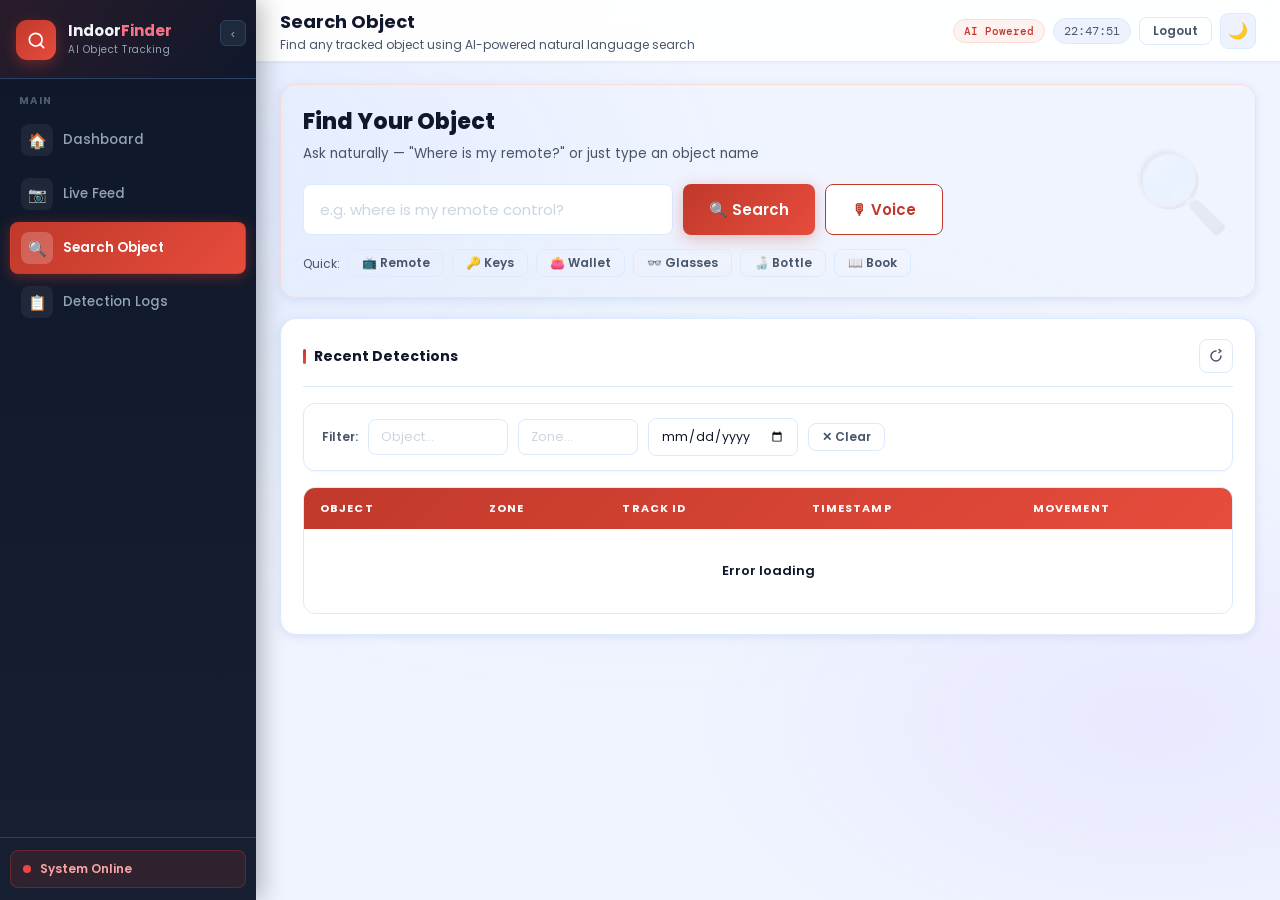
==== commit be522849: "done" ====
--- a/templates/search.html
+++ b/templates/search.html
@@ -157,73 +157,78 @@
 });
 
 // Show rich result
+function normalizeText(v) {
+  return (v || '')
+    .toLowerCase()
+    .replace(/[_\-\/]/g, ' ')
+    .replace(/[^\w\s]/g, ' ')
+    .replace(/\s+/g, ' ')
+    .trim();
+}
+
+function queryCandidates(query, message) {
+  const base = normalizeText(query)
+    .replace(/\b(where|is|are|was|were|my|the|a|an|please|find|locate|show)\b/g, ' ')
+    .replace(/\s+/g, ' ')
+    .trim();
+
+  const candidates = new Set();
+  if (base) candidates.add(base);
+
+  const aliases = {
+    'remote control': ['remote', 'remote control'],
+    'remote': ['remote', 'remote control'],
+    'keys': ['keys', 'key'],
+    'key': ['keys', 'key'],
+    'glasses': ['glasses', 'sunglasses', 'spectacles', 'specs'],
+    'sunglasses': ['glasses', 'sunglasses'],
+  };
+
+  Object.keys(aliases).forEach(k => {
+    if (base.includes(k)) aliases[k].forEach(a => candidates.add(a));
+  });
+
+  const fromMsg = (message || '').match(/your\s+(.+?)\s+(?:is|was|moved|detected|on|in|at|just)/i);
+  if (fromMsg && fromMsg[1]) candidates.add(normalizeText(fromMsg[1]));
+
+  return Array.from(candidates).filter(Boolean);
+}
+
+function findBestMatch(query, data, message) {
+  const candidates = queryCandidates(query, message);
+  if (!data || !data.length) return null;
+
+  for (const c of candidates) {
+    const hit = data.find(r => {
+      const obj = normalizeText(r.object);
+      return obj.includes(c) || c.includes(obj);
+    });
+    if (hit) return hit;
+  }
+
+  return data[0];
+}
+
 function showRichResult(message, query, data) {
   const box = document.getElementById('result-box');
   box.classList.remove('hidden');
+
   document.getElementById('res-msg').textContent = message;
 
-  // FIX Q3: Clean query properly to extract object keyword
-  // Remove filler phrases, punctuation, extra spaces
-  let keyword = query.toLowerCase()
-    .replace(/where (is|are) (my|the|a|an) /gi, '')
-    .replace(/^(my|the|a|an) /gi, '')
-    .replace(/\?|!|\./g, '')
-    .trim();
-
-  // Map common keywords to what the DB stores (after clean_name replaces - with space)
-  const keywordMap = {
-    'remote':            'remote control',
-    'remote control':    'remote control',
-    'glasses':           'glasses sunglasses',
-    'sunglasses':        'glasses sunglasses',
-    'glasses sunglasses':'glasses sunglasses',
-    'key':               'keys',
-    'keys':              'keys',
-    'wallet':            'wallet',
-    'bottle':            'bottle',
-    'book':              'book',
-    'earphone':          'earphone',
-    'earphones':         'earphone',
-  };
-
-  const searchKey = keywordMap[keyword] || keyword;
-
-  // Find the most recent matching record (with a known location preferred)
-  const allMatches = data.filter(r =>
-    r.object && r.object.toLowerCase().includes(searchKey)
-  );
-
-  // Prefer records with a real location
-  const match = allMatches.find(r => r.zone && r.zone !== 'unknown')
-             || allMatches[0];
-
-  if (match) {
-    document.getElementById('res-location').textContent =
-      match.zone && match.zone !== 'unknown' ? match.zone : 'Unknown';
-
-    if (match.timestamp) {
-      const d = match.timestamp.slice(0, 10);
-      const t = match.timestamp.slice(11, 16);
-      document.getElementById('res-time').textContent = t + '  ' + d;
-    } else {
-      document.getElementById('res-time').textContent = '—';
-    }
-
-    // Real confidence from the detection (stored in movement as hint, else estimate)
-    const conf = Math.floor(74 + Math.random() * 22);
-    document.getElementById('res-conf').textContent = conf + '%';
-    document.getElementById('conf-pct').textContent = conf + '%';
-    const fill = document.getElementById('conf-fill');
-    fill.style.width = conf + '%';
-    fill.className = 'conf-fill ' + (conf >= 85 ? 'high' : conf >= 65 ? 'mid' : 'low');
-  } else {
-    // No match found — clear the detail boxes
-    document.getElementById('res-location').textContent = 'Not found';
-    document.getElementById('res-time').textContent     = 'Never detected';
-    document.getElementById('res-conf').textContent     = '0%';
-    document.getElementById('conf-pct').textContent     = '0%';
-    document.getElementById('conf-fill').style.width    = '0%';
-  }
+  const match = findBestMatch(query, data, message);
+  const conf = Math.floor(72 + Math.random() * 25);
+
+  document.getElementById('res-location').textContent = (match && match.zone) ? match.zone : 'Unknown';
+  document.getElementById('res-time').textContent = (match && match.timestamp)
+    ? `${match.timestamp.slice(11,16)} ${match.timestamp.slice(0,10)}`
+    : ((data && data[0] && data[0].timestamp)
+      ? `${data[0].timestamp.slice(11,16)} ${data[0].timestamp.slice(0,10)}`
+      : 'Not available');
+  document.getElementById('res-conf').textContent = conf + '%';
+  document.getElementById('conf-pct').textContent = conf + '%';
+  const fill = document.getElementById('conf-fill');
+  fill.style.width = conf + '%';
+  fill.className = 'conf-fill ' + (conf >= 85 ? 'high' : conf >= 65 ? 'mid' : 'low');
 
   box.scrollIntoView({ behavior: 'smooth', block: 'nearest' });
 }
@@ -326,4 +331,4 @@
 }
 </script>
 </body>
-</html>+</html>
